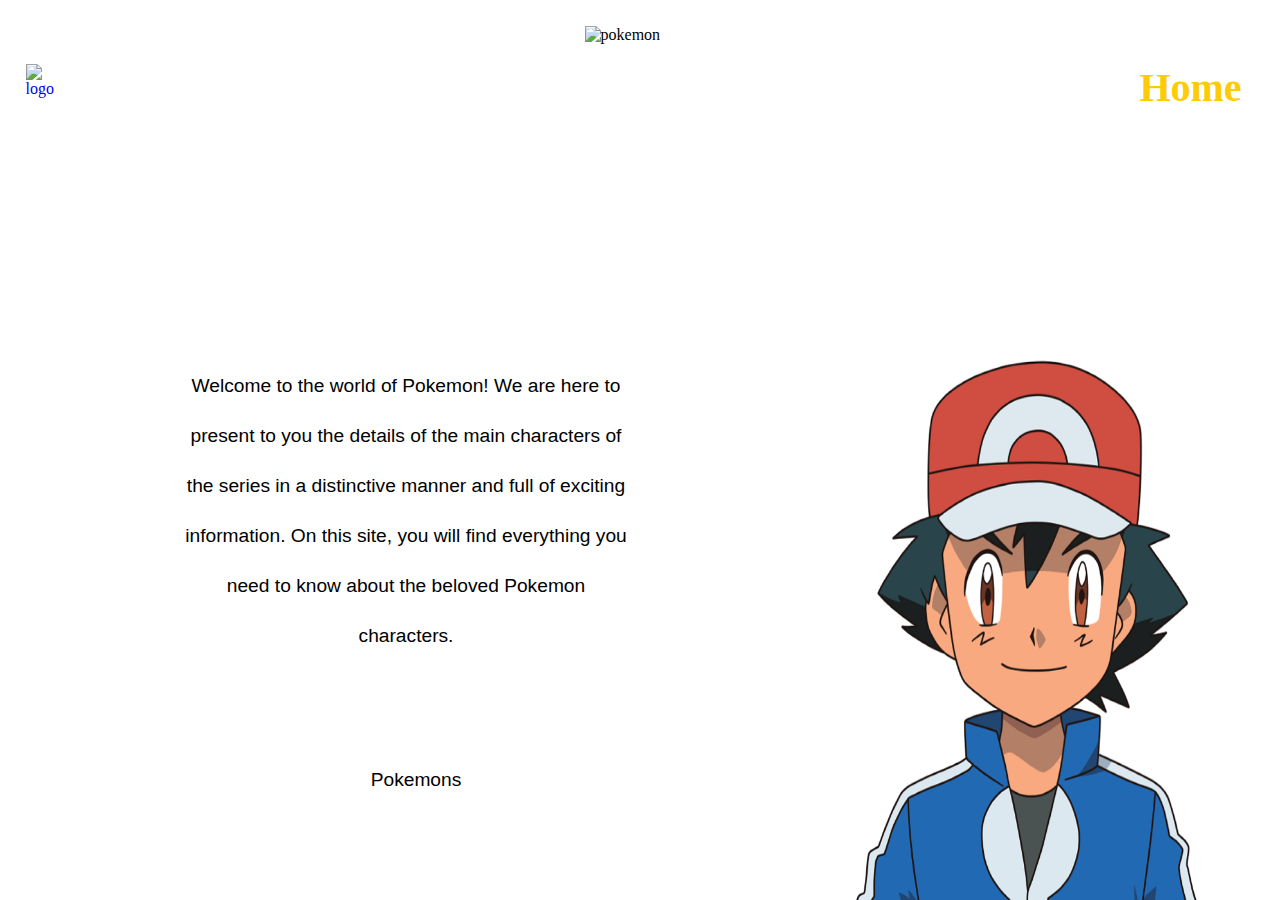
==== about.html @ b6aee9b9 "all pages done" ====
<!DOCTYPE html>
<html lang="en">

<head>
    <meta charset="UTF-8">
    <meta name="viewport" content="width=device-width, initial-scale=1.0">
    <title>Pokemon</title>
    <link rel="stylesheet" href="./about.css">
</head>

<body>
    <div id="container">
        <div id="nav">
            <a id="logoa" href="./home.html">
                <img id="logo" src="./pic/logo.png" alt="logo">
            </a>
            <img id="pokemonlogo" src="./pic/pok.png" alt="pokemon">
            <a id="homea" href="./home.html">
                <h1 id="homeabout"> Home </h1>
            </a>
        </div>
        <div id="content">
            <div id="left">
                <div id="textabout">
                    <p>
                        Welcome to the world of Pokemon!
                        We are here to present to you the details of the main characters of the series in a distinctive
                        manner and full of exciting information.
                        On this site, you will find everything you need to know about the beloved Pokemon characters.
                    </p>
                </div>
                <button id="btn-about" type="button"><a href="./home.html">Pokemons</a></button>
            </div>
            <div id="right">
                <img id="ash" src="./pic/ash.png" alt="ash">
            </div>
        </div>
    </div>
</body>

</html>
---- about.css ----
* {
  margin: 0%;
  padding: 0%;
}
body {
  background-image: url(./pic/bg.jpg);
  background-repeat: no-repeat;
  background-size: cover;
}
#container {
  width: 100vw;
  height: 100vh;
}
#nav {
  /* background-color: aqua; */
  width: 100%;
  height: 25%;
  display: flex;
  justify-content: space-between;
}
#logo {
  width: 60px;
  height: 60px;
  cursor: pointer;
}
#logoa {
  margin-left: 2%;
  margin-top: 5%;
  width: min-content;
  height: min-content;
  text-decoration: none;
}
#pokemonlogo {
  padding-top: 2%;
  padding-left: 4%;
}
#homeabout {
  cursor: pointer;
  width: min-content;
  height: 50%;
  font-size: 40px;
  color: #ffcb05;
  stroke: #395ca6;
}
#homea {
  text-decoration: none;
  margin-right: 3%;
  margin-top: 5%;
  width: min-content;
  height: min-content;
}

/* another div */
#content {
  width: 100%;
  height: 75%;
  display: flex;
  flex-direction: row;
}
#left {
  /* background-color: #395ca6; */
  width: 65%;
  height: 100%;
  display: flex;
  flex-direction: column;
  gap: 30px;
  align-items: center;
  justify-content: center;
}
#textabout {
  width: 60%;
  height: 60%;
  border-radius: 70px;
  background-color: white;
}
#textabout p {
  width: 90%;
  height: 90%;
  font-size: larger;
  /* font-weight: bold; */
  text-align: center;
  line-height: 50px;
  padding-top: 10%;
  padding-left: 3%;
  font-family: "Gill Sans", "Gill Sans MT", Calibri, "Trebuchet MS", sans-serif;
}
#btn-about {
  width: 40%;
  height: 10%;
  background-color: white;
  border-radius: 70px;
  border: none;
  font-size: larger;
  cursor: pointer;
}
#btn-about a {
  text-decoration: none;
  color: black;
}
#right {
  /* background-color: #ffcb05; */
  width: 35%;
  height: 100%;
}
#ash {
  width: 90%;
  height: 80%;
  /* padding-top: 21%; */
  position: relative;
  top: 20%;
}
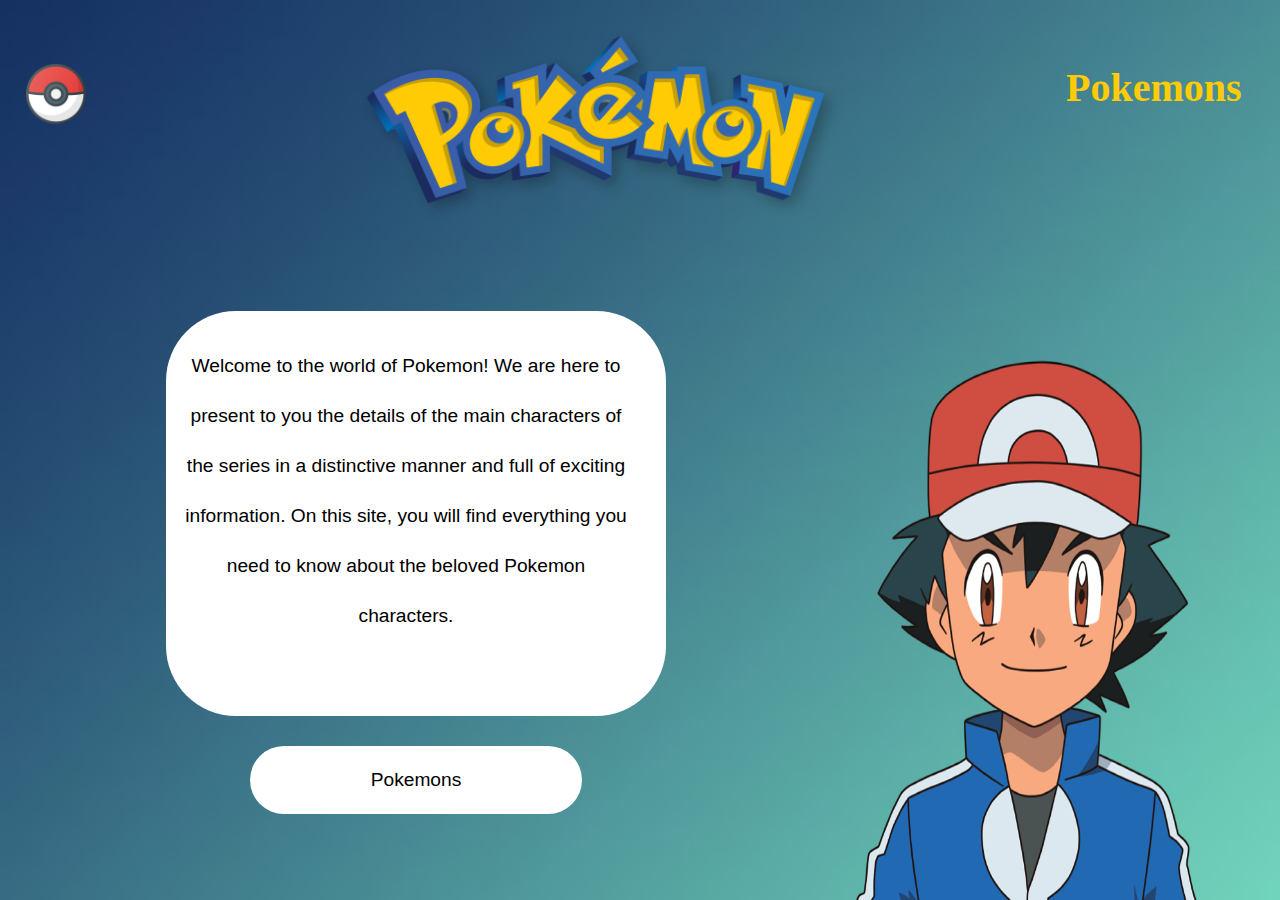
==== commit f90f1314: "Merge 5eb6e0900f332cf321f64bd4aafb706f54210ec6 into f0fb621f6aac28603de6dcfd0f00ef08ec4495a3" ====
--- a/about.html
+++ b/about.html
@@ -16,7 +16,7 @@
             </a>
             <img id="pokemonlogo" src="./pic/pok.png" alt="pokemon">
             <a id="homea" href="./home.html">
-                <h1 id="homeabout"> Home </h1>
+                <h1 id="homeabout"> Pokemons </h1>
             </a>
         </div>
         <div id="content">
--- a/about.css
+++ b/about.css
@@ -12,7 +12,6 @@
   height: 100vh;
 }
 #nav {
-  /* background-color: aqua; */
   width: 100%;
   height: 25%;
   display: flex;
@@ -58,7 +57,6 @@
   flex-direction: row;
 }
 #left {
-  /* background-color: #395ca6; */
   width: 65%;
   height: 100%;
   display: flex;
@@ -77,10 +75,9 @@
   width: 90%;
   height: 90%;
   font-size: larger;
-  /* font-weight: bold; */
   text-align: center;
   line-height: 50px;
-  padding-top: 10%;
+  padding-top: 6%;
   padding-left: 3%;
   font-family: "Gill Sans", "Gill Sans MT", Calibri, "Trebuchet MS", sans-serif;
 }
@@ -97,15 +94,119 @@
   text-decoration: none;
   color: black;
 }
+#btn-about:hover {
+  cursor: pointer;
+  box-shadow: 14px 8px 32px -10px rgba(0, 0, 0, 0.75);
+  -webkit-box-shadow: 14px 8px 32px -10px rgba(0, 0, 0, 0.75);
+  -moz-box-shadow: 14px 8px 32px -10px rgba(0, 0, 0, 0.75);
+  transform: scale(0.9, 0.9);
+  transition-duration: 0.5s;
+  transition-timing-function: 1s;
+  transition-delay: 100ms;
+}
 #right {
-  /* background-color: #ffcb05; */
   width: 35%;
   height: 100%;
 }
 #ash {
   width: 90%;
   height: 80%;
-  /* padding-top: 21%; */
   position: relative;
   top: 20%;
 }
+
+@media (max-width: 767px) {
+  #homea {
+    display: none;
+  }
+  #pokemonlogo {
+    width: 200px;
+    height: 100px;
+  }
+  #nav {
+    display: flex;
+    justify-content: space-around;
+  }
+  #left {
+    margin: auto;
+    margin-bottom: 50px;
+  }
+  #textabout {
+    width: 90%;
+    height: auto;
+    background-color: rgb(255, 203, 5, 0.7);
+    color: white;
+  }
+  #textabout p {
+    font-size: medium;
+    line-height: 40px;
+  }
+  #right {
+    display: none;
+  }
+  #btn-about {
+    margin-bottom: 30px;
+    background-color: rgb(255, 203, 5, 0.7);
+  }
+}
+
+@media (min-width: 768px) and (max-width: 991px) {
+  #pokemonlogo {
+    display: none;
+  }
+  #nav {
+    display: flex;
+    justify-content: space-between;
+  }
+  #homea {
+    padding-right: 30px;
+  }
+  #pokemonlogo {
+    padding-left: 40px;
+  }
+  #textabout {
+    width: 70%;
+    height: 60%;
+  }
+  #textabout p {
+    font-size: medium;
+    line-height: 40px;
+  }
+  #left {
+    width: 80%;
+    height: auto;
+  }
+  #right {
+    width: 40%;
+  }
+}
+@media (min-width: 992px) and (max-width: 1200px) {
+  #pokemonlogo {
+    display: none;
+  }
+  #nav {
+    display: flex;
+    justify-content: space-between;
+  }
+  #homea {
+    padding-right: 30px;
+  }
+  #pokemonlogo {
+    padding-left: 40px;
+  }
+  #textabout {
+    width: 70%;
+    height: 45%;
+  }
+  #textabout p {
+    font-size: medium;
+    line-height: 40px;
+  }
+  #left {
+    width: 60%;
+  
+  }
+  #right {
+    width: 40%;
+  }
+}
